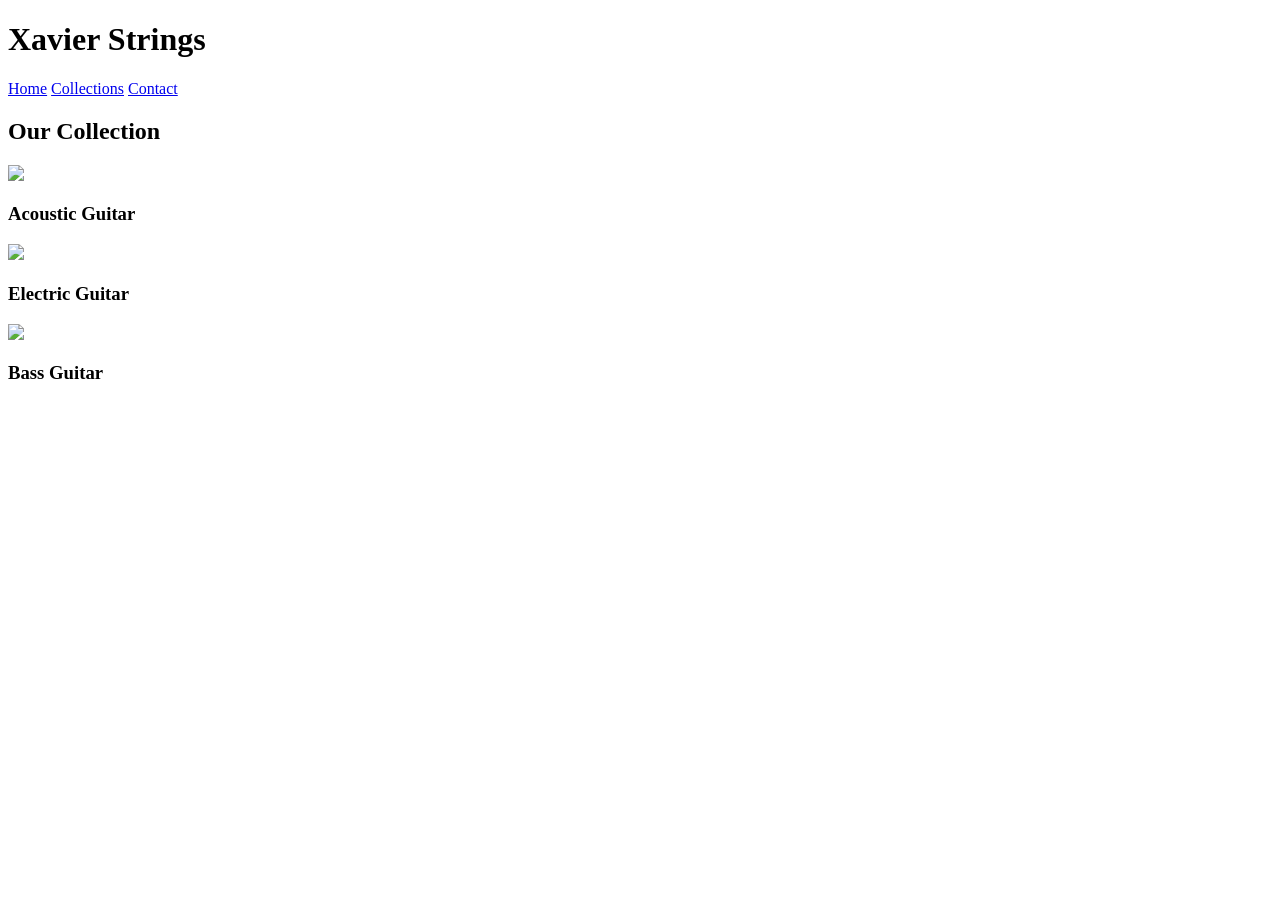
==== Collections.html @ 6a8ba3f0 "Rename collection.html to Collections.html" ====
<!DOCTYPE html>
<html lang="en">
<head>
  <meta charset="UTF-8">
  <title>Collections</title>
  <link rel="stylesheet" href="style.css">
</head>

<body>
<header class="container">
  <h1>Xavier Strings</h1>
  <nav>
    <a href="index.html">Home</a>
    <a href="collections.html">Collections</a>
    <a href="contact.html">Contact</a>
  </nav>
</header>

<section class="container">
  <h2>Our Collection</h2>

  <div class="grid">
    <div class="card">
      <img src="guitar1.jpg">
      <h3>Acoustic Guitar</h3>
    </div>

    <div class="card">
      <img src="guitar2.jpg">
      <h3>Electric Guitar</h3>
    </div>

    <div class="card">
      <img src="guitar3.jpg">
      <h3>Bass Guitar</h3>
    </div>
  </div>
</section>

</body>
</html>
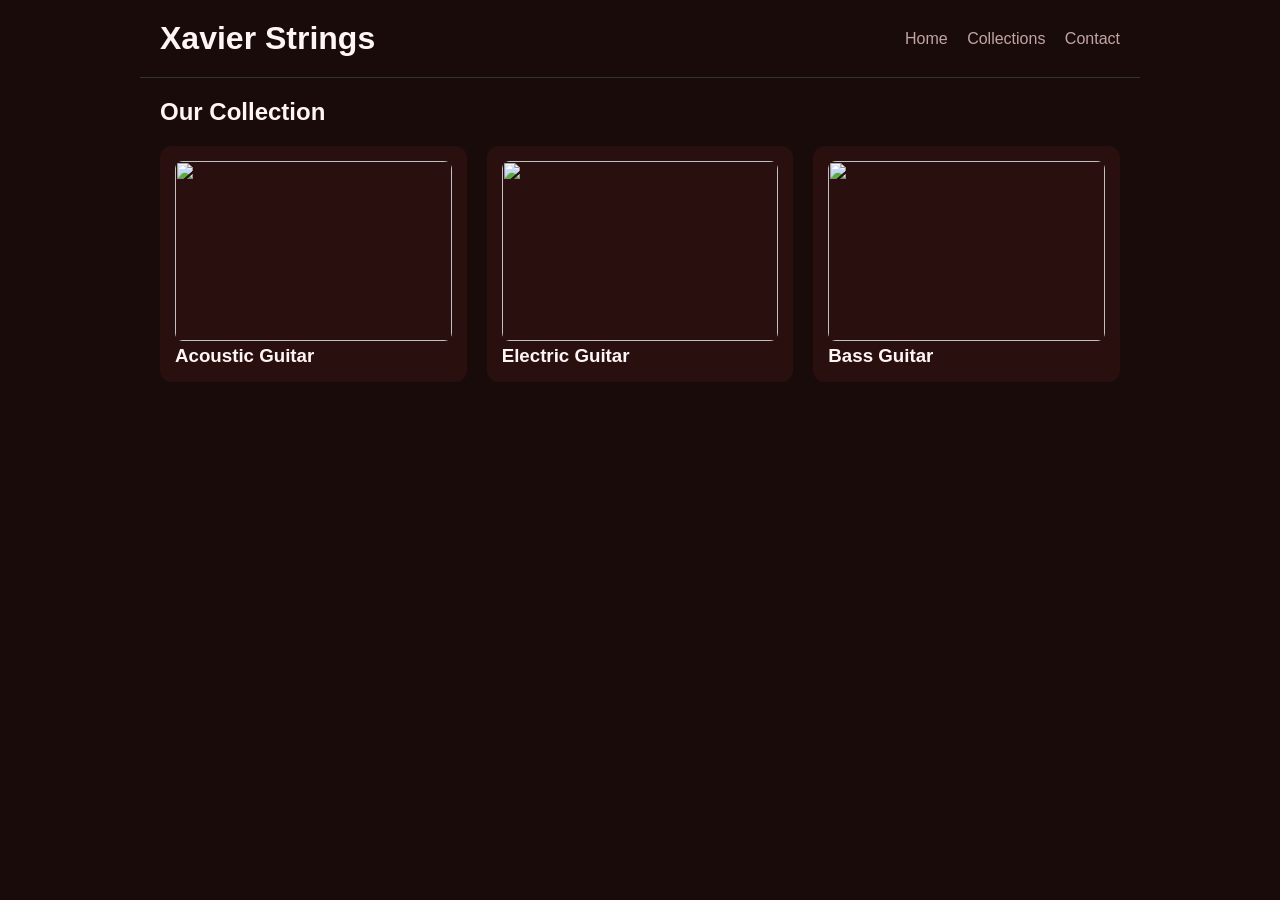
==== commit fa755afa: "Update Collections.html" ====
--- a/Collections.html
+++ b/Collections.html
@@ -7,6 +7,7 @@
 </head>
 
 <body>
+
 <header class="container">
   <h1>Xavier Strings</h1>
   <nav>
@@ -16,7 +17,7 @@
   </nav>
 </header>
 
-<section class="container">
+<main class="container">
   <h2>Our Collection</h2>
 
   <div class="grid">
@@ -35,7 +36,7 @@
       <h3>Bass Guitar</h3>
     </div>
   </div>
-</section>
+</main>
 
 </body>
 </html>
--- a/style.css
+++ b/style.css
@@ -0,0 +1,107 @@
+:root {
+  --bg: #1a0b0b;
+  --card: #2a0f0f;
+  --muted: #c2a5a5;
+  --accent: #ff6b6b;
+  --white: #fff5f5;
+}
+
+* {
+  margin: 0;
+  padding: 0;
+  box-sizing: border-box;
+}
+
+body {
+  background: var(--bg);
+  color: var(--white);
+  font-family: Arial, sans-serif;
+}
+
+.container {
+  max-width: 1000px;
+  margin: auto;
+  padding: 20px;
+}
+
+header {
+  display: flex;
+  justify-content: space-between;
+  align-items: center;
+  border-bottom: 1px solid #333;
+}
+
+.brand {
+  display: flex;
+  gap: 10px;
+  align-items: center;
+}
+
+.logo {
+  background: var(--accent);
+  padding: 10px;
+  border-radius: 8px;
+  font-weight: bold;
+}
+
+nav a {
+  margin-left: 15px;
+  color: var(--muted);
+  text-decoration: none;
+}
+
+nav a:hover {
+  color: var(--accent);
+}
+
+.hero {
+  display: flex;
+  gap: 30px;
+  margin-top: 30px;
+  flex-wrap: wrap;
+}
+
+.cta {
+  display: inline-block;
+  margin-top: 15px;
+  padding: 10px 20px;
+  background: var(--accent);
+  color: black;
+  border-radius: 20px;
+}
+
+.grid {
+  display: grid;
+  grid-template-columns: repeat(auto-fit, minmax(220px, 1fr));
+  gap: 20px;
+  margin-top: 20px;
+}
+
+.card {
+  background: var(--card);
+  padding: 15px;
+  border-radius: 12px;
+  transition: 0.3s;
+}
+
+.card:hover {
+  transform: translateY(-5px);
+}
+
+.card img {
+  width: 100%;
+  height: 180px;
+  object-fit: cover;
+  border-radius: 8px;
+}
+
+.price {
+  color: var(--accent);
+}
+
+footer {
+  text-align: center;
+  margin-top: 40px;
+  padding: 10px;
+  color: var(--muted);
+}
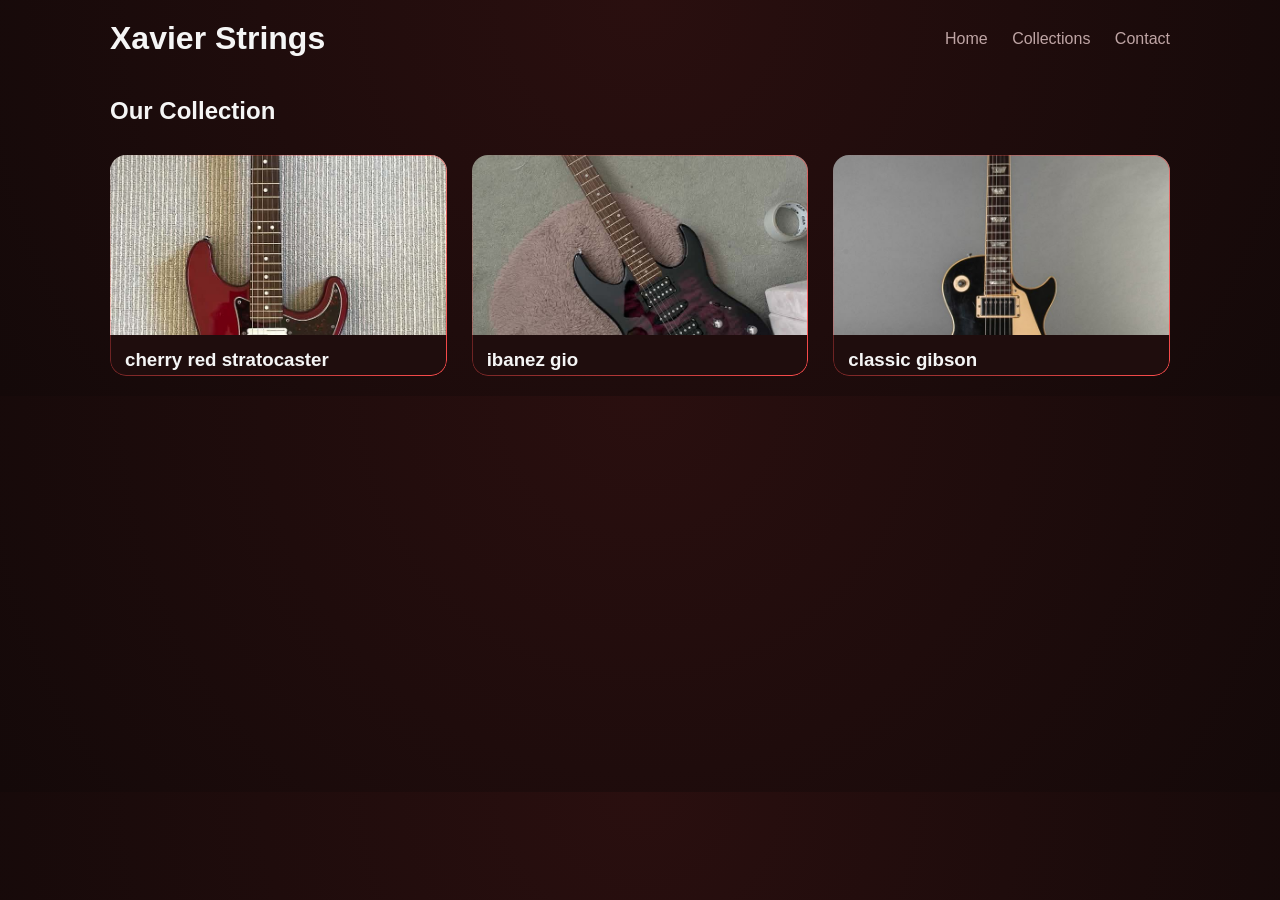
==== commit 3dfdd492: "Update guitar images and names in Collections.html" ====
--- a/Collections.html
+++ b/Collections.html
@@ -22,18 +22,18 @@
 
   <div class="grid">
     <div class="card">
-      <img src="guitar1.jpg">
-      <h3>Acoustic Guitar</h3>
+      <img src="image2.jpg">
+      <h3>cherry red stratocaster</h3>
     </div>
 
     <div class="card">
-      <img src="guitar2.jpg">
-      <h3>Electric Guitar</h3>
+      <img src="image3.jpg">
+      <h3>ibanez gio</h3>
     </div>
 
     <div class="card">
-      <img src="guitar3.jpg">
-      <h3>Bass Guitar</h3>
+      <img src="image4.jpg">
+      <h3>classic gibson</h3>
     </div>
   </div>
 </main>
--- a/style.css
+++ b/style.css
@@ -1,9 +1,10 @@
 :root {
-  --bg: #1a0b0b;
-  --card: #2a0f0f;
-  --muted: #c2a5a5;
-  --accent: #ff6b6b;
-  --white: #fff5f5;
+  --bg: #140909;
+  --card: #1f0d0d;
+  --accent: #ff4d4d;
+  --accent-soft: #ff9999;
+  --text: #f5f5f5;
+  --muted: #bfa5a5;
 }
 
 * {
@@ -13,13 +14,13 @@
 }
 
 body {
-  background: var(--bg);
-  color: var(--white);
-  font-family: Arial, sans-serif;
+  background: radial-gradient(circle at top, #2a0f0f, #140909);
+  color: var(--text);
+  font-family: 'Segoe UI', sans-serif;
 }
 
 .container {
-  max-width: 1000px;
+  max-width: 1100px;
   margin: auto;
   padding: 20px;
 }
@@ -28,7 +29,6 @@
   display: flex;
   justify-content: space-between;
   align-items: center;
-  border-bottom: 1px solid #333;
 }
 
 .brand {
@@ -38,70 +38,110 @@
 }
 
 .logo {
-  background: var(--accent);
-  padding: 10px;
-  border-radius: 8px;
+  background: linear-gradient(135deg, #ff4d4d, #ff9999);
+  padding: 12px;
+  border-radius: 12px;
   font-weight: bold;
 }
 
 nav a {
-  margin-left: 15px;
+  margin-left: 20px;
   color: var(--muted);
+  position: relative;
   text-decoration: none;
 }
 
-nav a:hover {
-  color: var(--accent);
+nav a::after {
+  content: "";
+  position: absolute;
+  width: 0%;
+  height: 2px;
+  bottom: -4px;
+  left: 0;
+  background: var(--accent);
+  transition: 0.3s;
+}
+
+nav a:hover::after {
+  width: 100%;
 }
 
 .hero {
   display: flex;
-  gap: 30px;
-  margin-top: 30px;
+  align-items: center;
+  justify-content: space-between;
+  margin-top: 40px;
+  gap: 40px;
   flex-wrap: wrap;
 }
 
+.hero h1 {
+  font-size: 36px;
+}
+
+.hero p {
+  color: var(--muted);
+  margin: 15px 0;
+}
+
 .cta {
-  display: inline-block;
-  margin-top: 15px;
-  padding: 10px 20px;
-  background: var(--accent);
-  color: black;
-  border-radius: 20px;
+  background: linear-gradient(135deg, #ff4d4d, #ff9999);
+  padding: 12px 22px;
+  border-radius: 30px;
+  color: #2b0000;
+  font-weight: bold;
+  box-shadow: 0 5px 15px rgba(255, 77, 77, 0.4);
 }
 
 .grid {
   display: grid;
-  grid-template-columns: repeat(auto-fit, minmax(220px, 1fr));
-  gap: 20px;
-  margin-top: 20px;
+  grid-template-columns: repeat(auto-fit, minmax(230px, 1fr));
+  gap: 25px;
+  margin-top: 30px;
 }
 
 .card {
   background: var(--card);
-  padding: 15px;
-  border-radius: 12px;
+  border-radius: 16px;
+  overflow: hidden;
+  position: relative;
   transition: 0.3s;
 }
 
+.card::before {
+  content: "";
+  position: absolute;
+  inset: 0;
+  border-radius: 16px;
+  padding: 1px;
+  background: linear-gradient(135deg, transparent, var(--accent));
+  -webkit-mask: linear-gradient(#000 0 0) content-box, linear-gradient(#000 0 0);
+  -webkit-mask-composite: xor;
+}
+
 .card:hover {
-  transform: translateY(-5px);
+  transform: scale(1.05);
 }
 
 .card img {
   width: 100%;
   height: 180px;
   object-fit: cover;
-  border-radius: 8px;
+}
+
+.card h3 {
+  padding: 10px 15px 5px;
 }
 
 .price {
-  color: var(--accent);
+  padding: 0 15px 15px;
+  color: var(--accent-soft);
+  font-weight: bold;
 }
 
 footer {
   text-align: center;
-  margin-top: 40px;
-  padding: 10px;
+  margin-top: 50px;
+  padding: 20px;
   color: var(--muted);
 }
